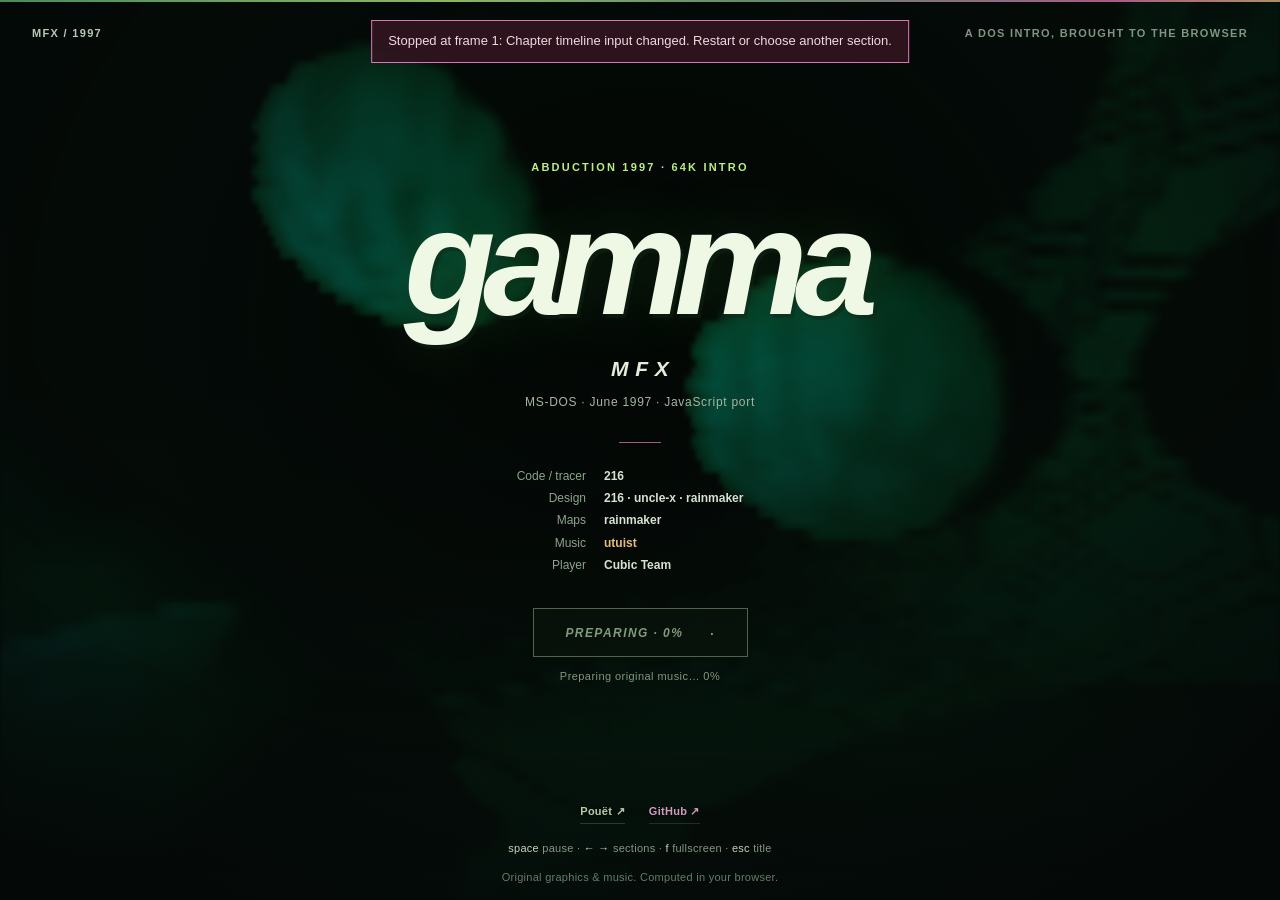
==== index.html @ 2d7ef6f2 "feat: initial commit" ====
<!doctype html>
<html lang="en">
<head>
 <base href="./player/">
 <meta charset="utf-8">
 <meta name="viewport" content="width=device-width, initial-scale=1, viewport-fit=cover">
 <meta name="description" content="Gamma by MFX. The 1997 DOS 64k intro, reconstructed in JavaScript with its original graphics and music.">
 <meta name="theme-color" content="#050907">
 <title>Gamma — MFX</title>
 <link rel="icon" href="data:,">
 <link rel="stylesheet" href="./theme.css">
</head>
<body>
<main id="shell">
 <canvas id="screen" width="320" height="240" aria-label="Gamma, rendered live"></canvas>
 <section id="gate" aria-label="Gamma by MFX">
  <img class="cover" src="./assets/home-cover.png" width="320" height="160" alt="">
  <div class="shade" aria-hidden="true"></div><div class="edge" aria-hidden="true"></div>
  <header class="masthead"><span>MFX / 1997</span><span class="edition">A DOS intro, brought to the browser</span></header>
  <div class="gate-content">
   <p class="eyebrow">Abduction 1997 · 64k intro</p>
   <h1>gamma</h1>
   <p class="group">MFX</p>
   <p class="meta">MS-DOS · June 1997 · JavaScript port</p>
   <div class="rule" aria-hidden="true"></div>
   <dl class="credits">
    <div><dt>Code / tracer</dt><dd>216</dd></div>
    <div><dt>Design</dt><dd>216 · uncle-x · rainmaker</dd></div>
    <div><dt>Maps</dt><dd>rainmaker</dd></div>
    <div class="music"><dt>Music</dt><dd>utuist</dd></div>
    <div><dt>Player</dt><dd>Cubic Team</dd></div>
   </dl>
   <button id="start" class="start" type="button" disabled>Preparing…</button>
   <output id="audio-status" class="audio-status" role="status">Preparing original music…</output>
  </div>
  <footer>
   <nav class="links" aria-label="Production links">
    <a href="https://www.pouet.net/prod.php?which=2516" target="_blank" rel="noopener noreferrer">Pouët ↗</a>
    <a href="https://github.com/kdrapel/mfx-gamma" target="_blank" rel="noopener noreferrer">GitHub ↗</a>
   </nav>
   <p class="keys"><kbd>space</kbd> pause · <kbd>← →</kbd> sections · <kbd>f</kbd> fullscreen · <kbd>esc</kbd> title</p>
   <p class="port-note">Original graphics &amp; music. Computed in your browser.</p>
  </footer>
 </section>
 <nav id="hud" class="hud" hidden aria-label="Playback controls">
  <div class="hud-main">
   <button id="play" disabled>Play</button><button id="home" class="home-button">Stop</button>
   <button id="backward" aria-label="Back 15 seconds">−15s</button><button id="forward" aria-label="Forward 15 seconds">+15s</button>
   <input id="timeline" list="seek-marks" type="range" min="0" max="143" step="0.1" value="0" aria-label="Seek intro">
   <datalist id="seek-marks"></datalist><output id="time">0:00 / 2:23</output>
   <button id="fullscreen" aria-pressed="false">Fullscreen</button>
   <label class="stats-switch"><input id="stats-toggle" type="checkbox" role="switch" aria-controls="geek-panel"> Stats for geeks</label>
  </div>
  <div class="hud-sections">
   <button id="previous" disabled aria-label="Previous section">←</button><button id="next" disabled aria-label="Next section">→</button>
   <label class="section-label" for="scene">Section</label><select id="scene" disabled aria-label="Jump to section"><option>Loading sections…</option></select>
   <button id="step" class="secondary" disabled>Next frame</button><button id="restart" class="secondary" disabled>Restart</button>
   <label><input id="mute" type="checkbox"> Mute</label>
  </div>
 </nav>
 <section id="geek-panel" hidden aria-label="Live playback statistics">
  <h2>Stats for geeks</h2><output id="stats">Waiting for a frame…</output>
  <output id="player-details"></output><output id="audio-details"></output><output id="tracker-details"></output>
  <output id="status" role="status" aria-live="polite">Loading…</output>
 </section>
 <output id="notice" hidden role="alert"></output>
 <div id="loading" hidden role="status" aria-live="polite"><span id="loading-text">Seeking…</span></div>
</main>
<script type="module" src="./preview.mjs?v=gamma-home-1"></script>
</body>
</html>
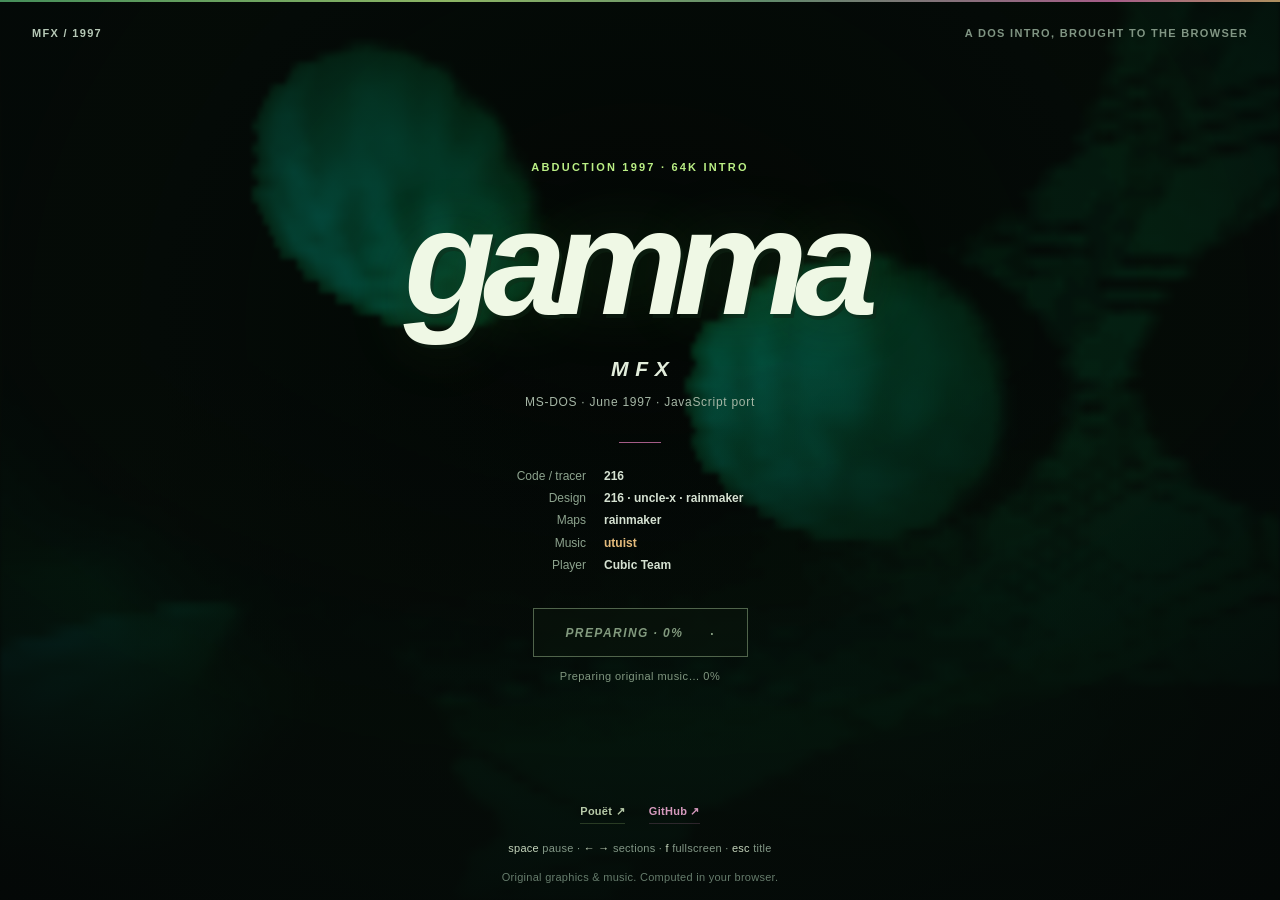
==== commit b08b4cb7: "fix: encoding issue." ====
--- a/index.html
+++ b/index.html
@@ -1,71 +1,71 @@
-<!doctype html>
-<html lang="en">
+<!doctype html>
+<html lang="en">
 <head>
- <base href="./player/">
- <meta charset="utf-8">
- <meta name="viewport" content="width=device-width, initial-scale=1, viewport-fit=cover">
- <meta name="description" content="Gamma by MFX. The 1997 DOS 64k intro, reconstructed in JavaScript with its original graphics and music.">
- <meta name="theme-color" content="#050907">
- <title>Gamma — MFX</title>
- <link rel="icon" href="data:,">
- <link rel="stylesheet" href="./theme.css">
-</head>
-<body>
-<main id="shell">
- <canvas id="screen" width="320" height="240" aria-label="Gamma, rendered live"></canvas>
- <section id="gate" aria-label="Gamma by MFX">
-  <img class="cover" src="./assets/home-cover.png" width="320" height="160" alt="">
-  <div class="shade" aria-hidden="true"></div><div class="edge" aria-hidden="true"></div>
-  <header class="masthead"><span>MFX / 1997</span><span class="edition">A DOS intro, brought to the browser</span></header>
-  <div class="gate-content">
-   <p class="eyebrow">Abduction 1997 · 64k intro</p>
-   <h1>gamma</h1>
-   <p class="group">MFX</p>
-   <p class="meta">MS-DOS · June 1997 · JavaScript port</p>
-   <div class="rule" aria-hidden="true"></div>
-   <dl class="credits">
-    <div><dt>Code / tracer</dt><dd>216</dd></div>
-    <div><dt>Design</dt><dd>216 · uncle-x · rainmaker</dd></div>
-    <div><dt>Maps</dt><dd>rainmaker</dd></div>
-    <div class="music"><dt>Music</dt><dd>utuist</dd></div>
-    <div><dt>Player</dt><dd>Cubic Team</dd></div>
-   </dl>
-   <button id="start" class="start" type="button" disabled>Preparing…</button>
-   <output id="audio-status" class="audio-status" role="status">Preparing original music…</output>
-  </div>
-  <footer>
-   <nav class="links" aria-label="Production links">
-    <a href="https://www.pouet.net/prod.php?which=2516" target="_blank" rel="noopener noreferrer">Pouët ↗</a>
-    <a href="https://github.com/kdrapel/mfx-gamma" target="_blank" rel="noopener noreferrer">GitHub ↗</a>
-   </nav>
-   <p class="keys"><kbd>space</kbd> pause · <kbd>← →</kbd> sections · <kbd>f</kbd> fullscreen · <kbd>esc</kbd> title</p>
-   <p class="port-note">Original graphics &amp; music. Computed in your browser.</p>
-  </footer>
- </section>
- <nav id="hud" class="hud" hidden aria-label="Playback controls">
-  <div class="hud-main">
-   <button id="play" disabled>Play</button><button id="home" class="home-button">Stop</button>
-   <button id="backward" aria-label="Back 15 seconds">−15s</button><button id="forward" aria-label="Forward 15 seconds">+15s</button>
-   <input id="timeline" list="seek-marks" type="range" min="0" max="143" step="0.1" value="0" aria-label="Seek intro">
-   <datalist id="seek-marks"></datalist><output id="time">0:00 / 2:23</output>
-   <button id="fullscreen" aria-pressed="false">Fullscreen</button>
-   <label class="stats-switch"><input id="stats-toggle" type="checkbox" role="switch" aria-controls="geek-panel"> Stats for geeks</label>
-  </div>
-  <div class="hud-sections">
-   <button id="previous" disabled aria-label="Previous section">←</button><button id="next" disabled aria-label="Next section">→</button>
-   <label class="section-label" for="scene">Section</label><select id="scene" disabled aria-label="Jump to section"><option>Loading sections…</option></select>
-   <button id="step" class="secondary" disabled>Next frame</button><button id="restart" class="secondary" disabled>Restart</button>
-   <label><input id="mute" type="checkbox"> Mute</label>
-  </div>
- </nav>
- <section id="geek-panel" hidden aria-label="Live playback statistics">
-  <h2>Stats for geeks</h2><output id="stats">Waiting for a frame…</output>
-  <output id="player-details"></output><output id="audio-details"></output><output id="tracker-details"></output>
-  <output id="status" role="status" aria-live="polite">Loading…</output>
- </section>
- <output id="notice" hidden role="alert"></output>
- <div id="loading" hidden role="status" aria-live="polite"><span id="loading-text">Seeking…</span></div>
-</main>
-<script type="module" src="./preview.mjs?v=gamma-home-1"></script>
-</body>
-</html>
+ <base href="./player/">
+ <meta charset="utf-8">
+ <meta name="viewport" content="width=device-width, initial-scale=1, viewport-fit=cover">
+ <meta name="description" content="Gamma by MFX. The 1997 DOS 64k intro, reconstructed in JavaScript with its original graphics and music.">
+ <meta name="theme-color" content="#050907">
+ <title>Gamma — MFX</title>
+ <link rel="icon" href="data:,">
+ <link rel="stylesheet" href="./theme.css">
+</head>
+<body>
+<main id="shell">
+ <canvas id="screen" width="320" height="240" aria-label="Gamma, rendered live"></canvas>
+ <section id="gate" aria-label="Gamma by MFX">
+  <img class="cover" src="./assets/home-cover.png" width="320" height="160" alt="">
+  <div class="shade" aria-hidden="true"></div><div class="edge" aria-hidden="true"></div>
+  <header class="masthead"><span>MFX / 1997</span><span class="edition">A DOS intro, brought to the browser</span></header>
+  <div class="gate-content">
+   <p class="eyebrow">Abduction 1997 · 64k intro</p>
+   <h1>gamma</h1>
+   <p class="group">MFX</p>
+   <p class="meta">MS-DOS · June 1997 · JavaScript port</p>
+   <div class="rule" aria-hidden="true"></div>
+   <dl class="credits">
+    <div><dt>Code / tracer</dt><dd>216</dd></div>
+    <div><dt>Design</dt><dd>216 · uncle-x · rainmaker</dd></div>
+    <div><dt>Maps</dt><dd>rainmaker</dd></div>
+    <div class="music"><dt>Music</dt><dd>utuist</dd></div>
+    <div><dt>Player</dt><dd>Cubic Team</dd></div>
+   </dl>
+   <button id="start" class="start" type="button" disabled>Preparing…</button>
+   <output id="audio-status" class="audio-status" role="status">Preparing original music…</output>
+  </div>
+  <footer>
+   <nav class="links" aria-label="Production links">
+    <a href="https://www.pouet.net/prod.php?which=2516" target="_blank" rel="noopener noreferrer">Pouët ↗</a>
+    <a href="https://github.com/kdrapel/mfx-gamma" target="_blank" rel="noopener noreferrer">GitHub ↗</a>
+   </nav>
+   <p class="keys"><kbd>space</kbd> pause · <kbd>← →</kbd> sections · <kbd>f</kbd> fullscreen · <kbd>esc</kbd> title</p>
+   <p class="port-note">Original graphics &amp; music. Computed in your browser.</p>
+  </footer>
+ </section>
+ <nav id="hud" class="hud" hidden aria-label="Playback controls">
+  <div class="hud-main">
+   <button id="play" disabled>Play</button><button id="home" class="home-button">Stop</button>
+   <button id="backward" aria-label="Back 15 seconds">−15s</button><button id="forward" aria-label="Forward 15 seconds">+15s</button>
+   <input id="timeline" list="seek-marks" type="range" min="0" max="143" step="0.1" value="0" aria-label="Seek intro">
+   <datalist id="seek-marks"></datalist><output id="time">0:00 / 2:23</output>
+   <button id="fullscreen" aria-pressed="false">Fullscreen</button>
+   <label class="stats-switch"><input id="stats-toggle" type="checkbox" role="switch" aria-controls="geek-panel"> Stats for geeks</label>
+  </div>
+  <div class="hud-sections">
+   <button id="previous" disabled aria-label="Previous section">←</button><button id="next" disabled aria-label="Next section">→</button>
+   <label class="section-label" for="scene">Section</label><select id="scene" disabled aria-label="Jump to section"><option>Loading sections…</option></select>
+   <button id="step" class="secondary" disabled>Next frame</button><button id="restart" class="secondary" disabled>Restart</button>
+   <label><input id="mute" type="checkbox"> Mute</label>
+  </div>
+ </nav>
+ <section id="geek-panel" hidden aria-label="Live playback statistics">
+  <h2>Stats for geeks</h2><output id="stats">Waiting for a frame…</output>
+  <output id="player-details"></output><output id="audio-details"></output><output id="tracker-details"></output>
+  <output id="status" role="status" aria-live="polite">Loading…</output>
+ </section>
+ <output id="notice" hidden role="alert"></output>
+ <div id="loading" hidden role="status" aria-live="polite"><span id="loading-text">Seeking…</span></div>
+</main>
+<script type="module" src="./preview.mjs?v=gamma-home-1"></script>
+</body>
+</html>
